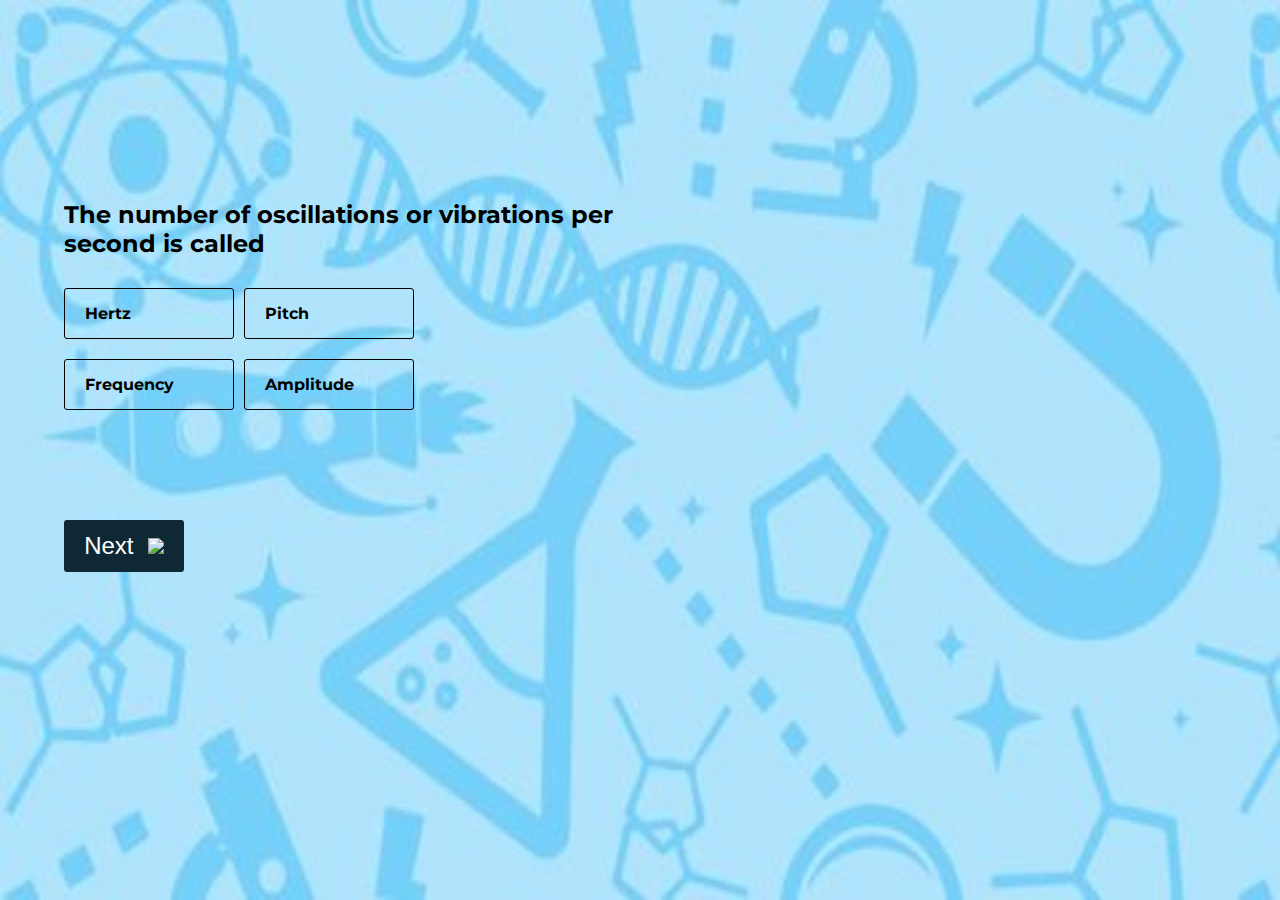
==== quiz.html @ 904abc0f "Add files via upload" ====
<!DOCTYPE html>
<html lang="en">
  <head>
    <meta charset="UTF-8" />
    <meta name="viewport" content="width=device-width, initial-scale=1.0" />
    <meta http-equiv="X-UA-Compatible" content="ie=edge" />
    <title>Quiz</title>
    <link rel="stylesheet" href="css/style.css" />
  </head>
  <body>
    <div class="wrapper">
      <div class="quiz">
        <div class="quiz_body">
          <div id="questions">     
          </div>
          <button class="btn-next" onclick="next()">Next<img src="https://i1.faceprep.in/next-button.png" /></button>
        </div>
      </div>
    </div>

    <!-- site.js -->
    <script src="js/quiz.js"></script>
  </body>
</html>
---- css/style.css ----
@import url('https://fonts.googleapis.com/css2?family=Montserrat&display=swap');

* {
  padding: 0;
  margin: 0;
  box-sizing: border-box;
}

body {
  font-family: 'Montserrat', sans-serif;

}

.wrapper {
  display: flex;
  align-items: center;
  width: 100%;
  height: 100vh;
  background-image: url("../assets/sciencelightbg.png");
  background-size: 100% 100%;
  background-color: #341f97;
}

.welcome_text {
  width: 35%;
  margin-left: 5%;
  padding: 2%;
  font-size: x-large;
  float: left;
}

.welcome_text>p {
  font-size: x-large;
  margin-top: 5%;
}

.start {
  width: 37%;
  height: 5vh;
  font-size: 23px;
  text-align: center;
  background-color: #102029;
  color: white;
  padding: 0% 2%;
  margin-top: 5%;
  outline: none;
  border: #249DDC;
  border-radius: 3px;
}

.start>img {
  width: 20%;
  margin-left: 10%;
}

.quiz {
  display: grid;
  width: 600px;
  height: 500px;
  margin-left: 5%;
}

.quiz_body {
  background-color: transparent;

}

.option_group {
  list-style-type: none;
  margin: 30px 0;
  display: grid;
  grid-template-columns: 30% 30%;
}

.option {
  width: 170px;
  font-weight: bold;
  margin-bottom: 20px;
  padding: 15px 20px;
  border: 1px solid #000000;
  border-radius: 3px;
}

.option:hover {
  cursor: pointer;
  border: 1px solid #000000;
}

.option.active {
  background-color: #000000;
  color: #fff;
}

.btn-next {
  width: 20%;
  border: none;
  margin-top: 10%;
  padding: 2%;
  font-size: x-large;
  background-color: #0f2835;
  color: #fff;
  border-radius: 3px;
}

.btn-next>img {
  width: 12%;
  margin-left: 15%;
}

.result {
  margin-left: 5%;
  width: 40%;
}

.result>h1 {
  font-size: 48px;
  line-height: 58.51px;

}

.result>p {
  font-size: 32px;
  line-height: 39.01px;
  margin-top: 2%;
}

.result>button {
  width: 225px;
  height: 70px;
  font-size: 36px;
  text-align: center;
  margin-top: 2%;
  background-color: #249DDC;
  color: white;
  outline: none;
  border: #249DDC;
  border-radius: 3
}

#answerkeyb {
  width: 100px;
  height: 50px;
  background-color: rgb(229, 107, 253);
  color: black;
}
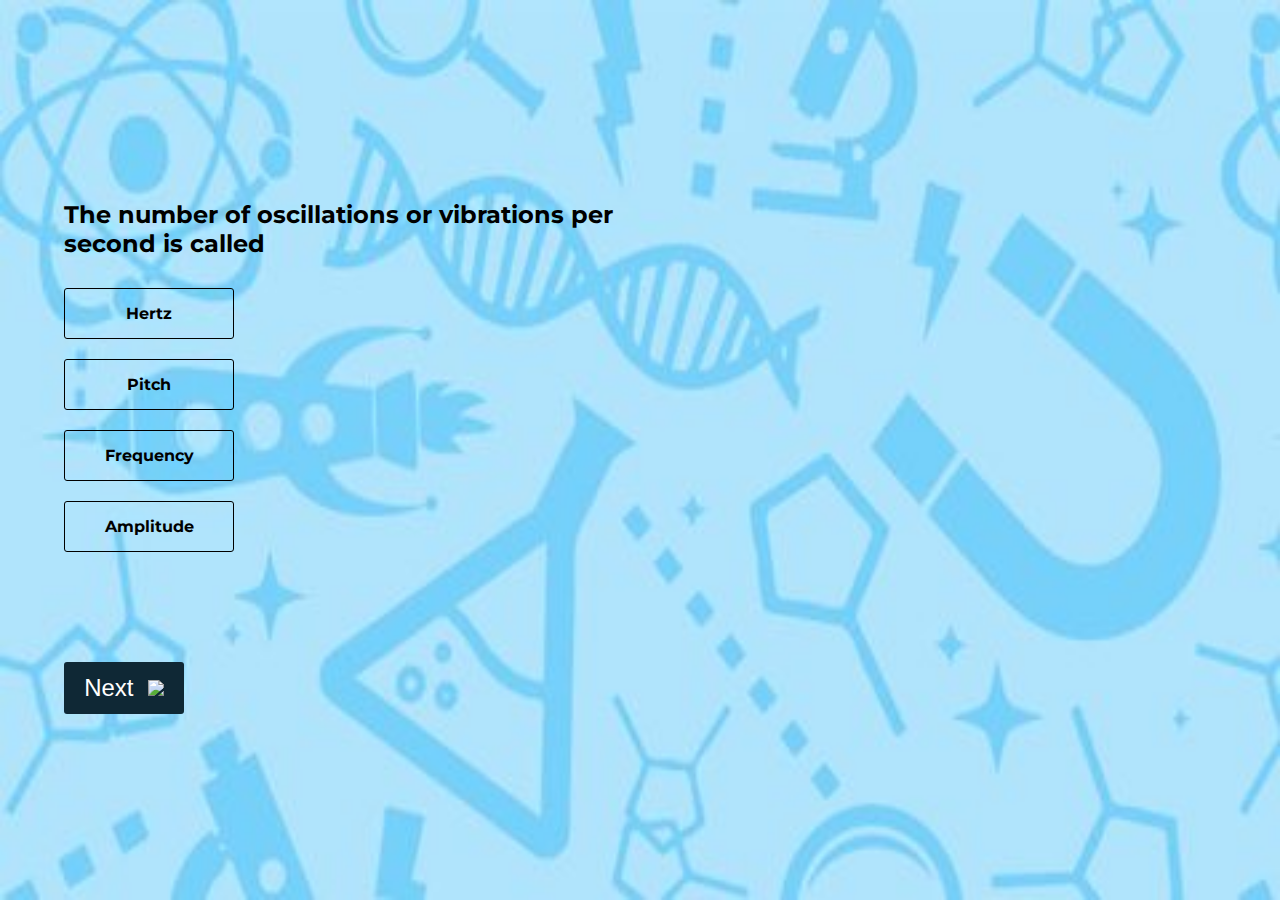
==== commit 2e05cece: "Add files via upload" ====
--- a/quiz.html
+++ b/quiz.html
@@ -1,24 +1,28 @@
 <!DOCTYPE html>
 <html lang="en">
-  <head>
-    <meta charset="UTF-8" />
-    <meta name="viewport" content="width=device-width, initial-scale=1.0" />
-    <meta http-equiv="X-UA-Compatible" content="ie=edge" />
-    <title>Quiz</title>
-    <link rel="stylesheet" href="css/style.css" />
-  </head>
-  <body>
-    <div class="wrapper">
-      <div class="quiz">
-        <div class="quiz_body">
-          <div id="questions">     
-          </div>
-          <button class="btn-next" onclick="next()">Next<img src="https://i1.faceprep.in/next-button.png" /></button>
+
+<head>
+  <meta charset="UTF-8" />
+  <meta name="viewport" content="width=device-width, initial-scale=1.0" />
+  <meta http-equiv="X-UA-Compatible" content="ie=edge" />
+  <title>Quiz</title>
+  <link rel="stylesheet" href="css/style.css" />
+</head>
+
+<body id="eng">
+  <div class="wrapper">
+    <div class="quiz">
+      <div class="quiz_body">
+        <div id="questions">
         </div>
+        <button class="btn-next" onclick="next()">Next<img src="https://i1.faceprep.in/next-button.png" /></button>
       </div>
     </div>
+  </div>
 
-    <!-- site.js -->
-    <script src="js/quiz.js"></script>
-  </body>
-</html>
+
+  <!-- site.js -->
+  <script src="js/quiz.js"></script>
+</body>
+
+</html>--- a/css/style.css
+++ b/css/style.css
@@ -73,6 +73,9 @@
 }
 
 .option {
+  display: flex;
+  justify-content: space-around;
+  flex-wrap: wrap-reverse;
   width: 170px;
   font-weight: bold;
   margin-bottom: 20px;
@@ -142,4 +145,9 @@
   height: 50px;
   background-color: rgb(229, 107, 253);
   color: black;
+}
+
+#eng {
+  display: flex;
+  flex-wrap: wrap;
 }